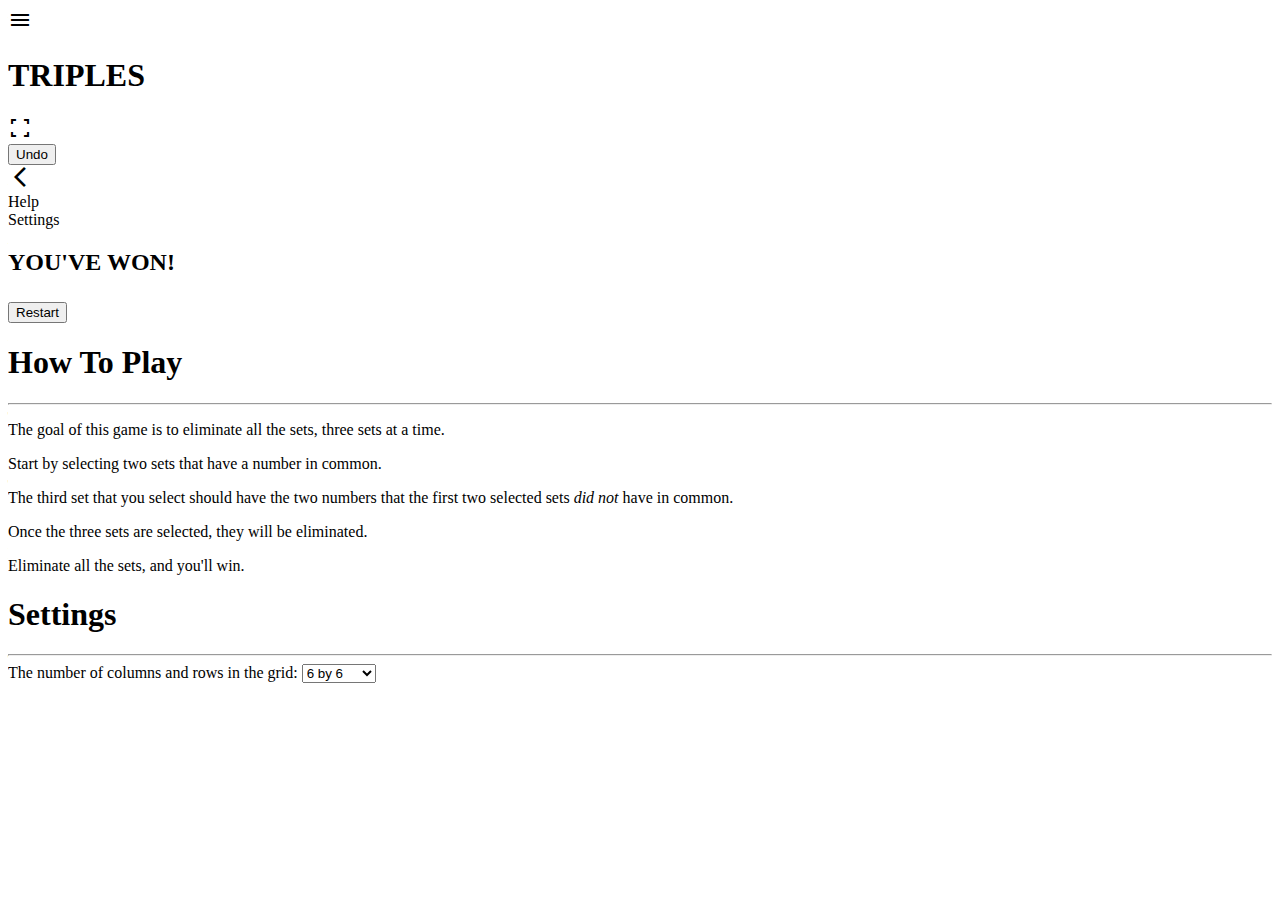
==== steiner-triples/index.html @ f2f97696 "Create index.html" ====
<!DOCTYPE html>
<html>
    <head>
        <meta charset="utf-8">
        <meta name="viewport" content="width=device-width">
        <title>Steiner Triple Systems Game</title>
        <link rel="stylesheet" href="https://fonts.googleapis.com/css2?family=Material+Symbols+Outlined:opsz,wght,FILL,GRAD@20..48,100..700,0..1,-50..200" />
        <link rel="preconnect" href="https://fonts.googleapis.com">
        <link rel="preconnect" href="https://fonts.gstatic.com" crossorigin>
        <link href="https://fonts.googleapis.com/css2?family=Roboto:wght@500&display=swap" rel="stylesheet">
        <link href="style.css" rel="stylesheet" type="text/css" />
        <link rel="icon" type="image/png" sizes="16x16" href="[data-uri]">
    </head>
    <body>
        <div id="title-bar">
            <span class="material-symbols-outlined" id="menu-button" title="Menu">menu</span>
            <h1 id="title">TRIPLES</h1>
            <span class="material-symbols-outlined" id="fullscreen-button" title="Fullscreen">fullscreen</span>
        </div>
        
        <div id="grid-container"><button id="undo-button">Undo</button></div>

        <div id="overlay"></div>

        <div id="menu">
            <span class="material-symbols-outlined" id="close-menu-button">arrow_back_ios_new</span>
            <div id="menu-option-wraper">
                <div class="menu-option" id="help-button">Help</div>
                <div class="menu-option" id="settings-button">Settings</div>
            </div>
        </div>

        <div class="popup" id="win-popup">
            <h2>YOU'VE WON!</h2>
            <h2><button class="restart-button">Restart</button></h2>
        </div>

        <div class="popup" id="help-popup">
            <h1>How To Play</h1><hr>
            <p>The goal of this game is to eliminate all the sets, three sets at a time.</p>
            <p>Start by selecting two sets that have a number in common.</p>
            <p>The third set that you select should have the two numbers that the first two selected sets <em>did not</em> have in common.</p>
            <p>Once the three sets are selected, they will be eliminated.</p>
            <p>Eliminate all the sets, and you'll win.</p>
        </div>

        <div class="popup" id="settings-popup">
            <h1>Settings</h1><hr>
            <label>The number of columns and rows in the grid: </label>
            <select id="select-grid-size">
                <option value="6">6 by 6</option>
                <option value="8">8 by 8</option>
                <option value="12">12 by 12</option>
                <option value="14">14 by 14</option>
                <option value="18">18 by 18</option>
                <option value="20">20 by 20</option>
            </select>
        </div>
        
        <script src="script.js"></script>
    </body>
</html>
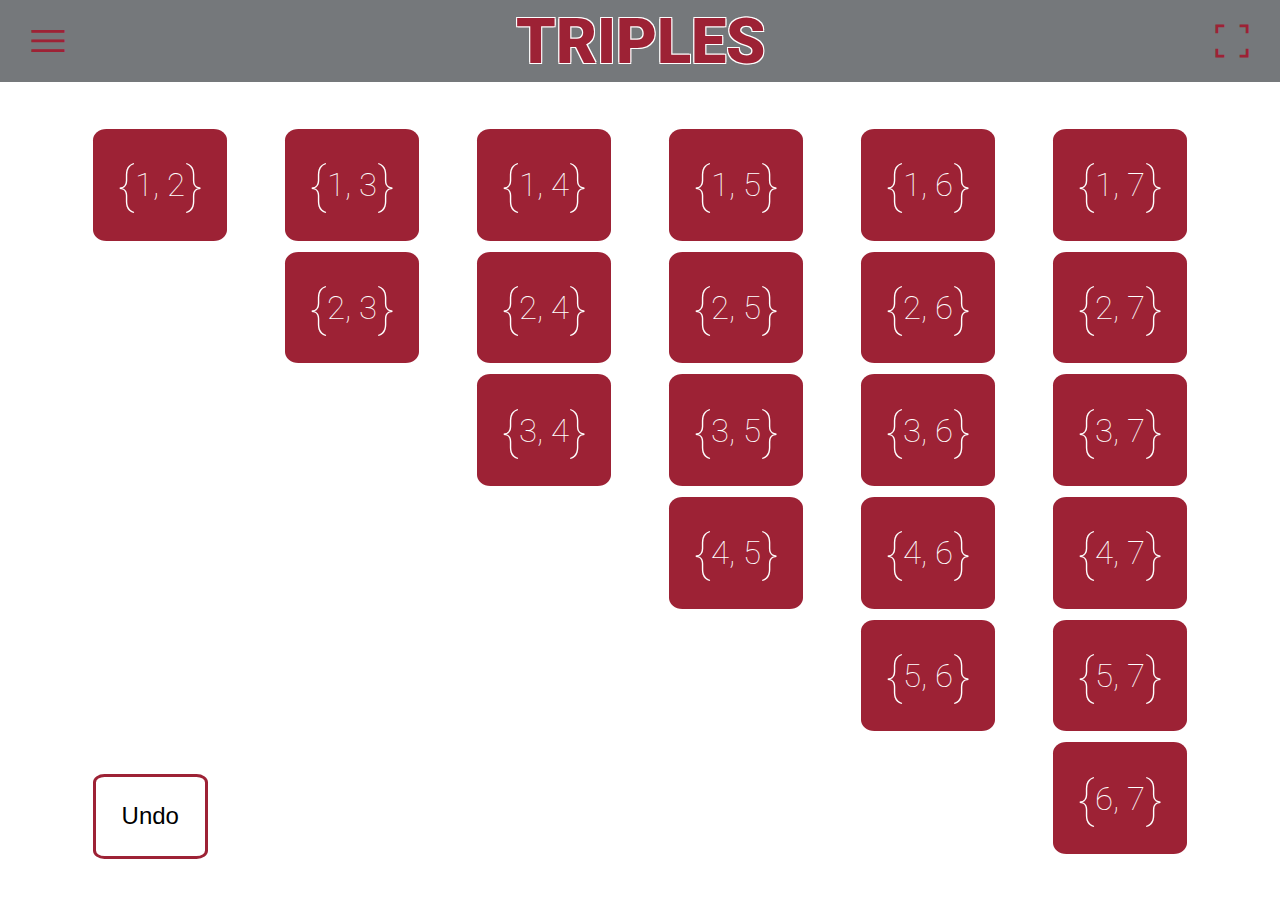
==== commit 9c1c4fed: "Updated title" ====
--- a/steiner-triples/index.html
+++ b/steiner-triples/index.html
@@ -3,13 +3,12 @@
     <head>
         <meta charset="utf-8">
         <meta name="viewport" content="width=device-width">
-        <title>Steiner Triple Systems Game</title>
+        <title>Steiner Triples</title>
         <link rel="stylesheet" href="https://fonts.googleapis.com/css2?family=Material+Symbols+Outlined:opsz,wght,FILL,GRAD@20..48,100..700,0..1,-50..200" />
         <link rel="preconnect" href="https://fonts.googleapis.com">
         <link rel="preconnect" href="https://fonts.gstatic.com" crossorigin>
         <link href="https://fonts.googleapis.com/css2?family=Roboto:wght@500&display=swap" rel="stylesheet">
         <link href="style.css" rel="stylesheet" type="text/css" />
-        <link rel="icon" type="image/png" sizes="16x16" href="[data-uri]">
     </head>
     <body>
         <div id="title-bar">
--- a/steiner-triples/style.css
+++ b/steiner-triples/style.css
@@ -0,0 +1,294 @@
+.material-symbols-outlined {
+    font-variation-settings:
+        'FILL' 0,
+        'wght' 400,
+        'GRAD' 0,
+        'opsz' 48;
+}
+
+:root {
+    --red: #9D2235;
+    --cornerstone: #75787B;
+}
+
+/* width */
+::-webkit-scrollbar {
+    width: 10px;
+}
+
+/* Track */
+::-webkit-scrollbar-track {
+    background: #f1f1f1;
+}
+
+/* Handle */
+::-webkit-scrollbar-thumb {
+    background: #888;
+    border-radius: 20px;
+}
+
+/* Handle on hover */
+::-webkit-scrollbar-thumb:hover {
+    background: #555;
+}
+
+body {
+    font-family: 'Roboto', sans-serif;
+    overflow: hidden;
+    margin: 0px;
+    -webkit-user-select: none;
+    -ms-user-select: none;
+    user-select: none;
+}
+
+#title-bar {
+    background-color: var(--cornerstone);
+    color: var(--red);
+    display: flex;
+    flex-direction: row;
+    justify-content: space-between;
+    align-items: center;
+}
+
+#title-bar > .material-symbols-outlined {
+    font-size: 70%;
+    margin-left: 1%;
+    margin-right: 1%;
+    margin-top: 0.5%;
+    margin-bottom: 0.5%;
+    cursor: pointer;
+    border-radius: 100%;
+    padding: 1%;
+    transition: background-color 0.2s;
+    color: var(--red);
+    text-decoration: none;
+}
+
+#title-bar > .material-symbols-outlined:hover {
+    background-color: rgba(0, 0, 0, 0.2);
+}
+
+#title {
+    text-align: center;
+    margin: 0px;
+    text-shadow:
+        -1px -1px 0 white,  
+        1px -1px 0 white,
+        -1px 1px 0 white,
+        1px 1px 0 white;
+    font-weight: 900;
+    font-size: inherit;
+}
+
+#grid-container {
+    display: inline-grid;
+    width: 90%;
+    margin-left: 5%;
+    margin-right: 5%;
+    justify-content: space-around;
+    align-content: space-around;
+}
+
+.grid-item > input {
+    display: none;
+}
+
+.grid-item > label {
+    color: white;
+    display: inline-block;
+    text-align: center;
+    width: 100%;
+    height: 100%;
+    border-radius: 10%;
+    background-color: var(--red);
+    display: flex;
+    align-items: center;
+    justify-content: center;
+    font-weight: 100;
+    transition: color 0.5s, box-shadow 0.5s, opacity 0.5s;
+    cursor: pointer;
+    white-space: nowrap;
+    overflow: hidden;
+    text-overflow: ellipsis;
+}
+
+.grid-item > label:hover {
+    opacity: 0.8;
+}
+
+.brace {
+    font-size: 1.5em;
+    margin: 1px;
+}
+
+.grid-item > input:checked ~ label {
+    background: linear-gradient(45deg, gold, white);
+    color: black !important;
+    box-shadow: 0px 0px 10px gold;
+}
+
+.grid-item > input:checked ~ label:hover {
+    opacity: 0.8;
+    box-shadow: none;
+}
+
+@keyframes disable {
+    0% {
+        background: linear-gradient(45deg, gold, white);
+        color: black;
+        box-shadow: 0px 0px 10px gold;
+    }
+
+    100% {
+        background-color: var(--cornerstone);
+        color: black;
+        opacity: 0.8;
+    }
+}
+
+@keyframes enable {
+    0% {
+        background-color: var(--cornerstone);
+        color: black;
+        opacity: 0.8;
+    }
+
+    100% {
+        background-color: var(--red);
+        color: white;
+        opacity: 1;
+    }
+}
+
+#undo-button {
+    background-color: white;
+    border-radius: 10%;
+    font-size: 150%;
+    border: 3px solid var(--red);
+    cursor: pointer;
+    transition: background-color 0.5s;
+    position: absolute;
+    padding: 2%;
+}
+
+#undo-button:hover {
+    background-color: rgba(0, 0, 0, 0.2);
+}
+
+#overlay {
+    position: fixed;
+    top: 0px;
+    left: 0px;
+    width: 100%;
+    height: 100%;
+    background-color: rgba(0, 0, 0, 0.7);
+    display: none;
+}
+
+#menu {
+    position: fixed;
+    background-color: var(--cornerstone);
+    width: 250px;
+    height: 100%;
+    box-shadow: 0px 0px 10px black;
+    display: none;
+    top: 0px;
+    left: 0px;
+    color: white;
+}
+
+#menu > .material-symbols-outlined {
+    float: right;
+    border-radius: 100%;
+    cursor: pointer;
+    margin: 10px;
+    padding: 10px;
+}
+
+#menu > .material-symbols-outlined:hover {
+    background-color: rgba(0, 0, 0, 0.2);
+}
+
+#menu-option-wraper {
+    padding: 20px;
+}
+
+.menu-option {
+    cursor: pointer;
+}
+
+.menu-option:hover {
+    text-decoration: underline;
+}
+
+.popup {
+    position: fixed;
+    display: none;
+    top: 5%;
+    left: 5%;
+    width: 90%;
+    height: 90%;
+    overflow-y: auto;
+    background-color: white;
+    border: 5px solid var(--red);
+    border-radius: 10px;
+}
+
+.popup > * {
+    margin: 20px;
+}
+
+.close-button {
+    position: absolute;
+    padding: 0.5%;
+    top: 0px;
+    right: 0px;
+    font-size: 26px;
+    cursor: pointer;
+}
+
+.close-button:hover {
+    background-color: rgba(0, 0, 0, 0.2);
+    border-radius: 100%;
+}
+
+#win-popup > h2 {
+    text-align: center;
+}
+
+.restart-button {
+    background-color: var(--red);
+    color: white;
+    border-radius: 10px;
+    border: none;
+    padding: 10px;
+    cursor: pointer;
+    font-weight: 600;
+    font-size: 80%;
+    transition: opacity 0.2s;
+}
+
+.restart-button:hover {
+    opacity: 0.8;
+}
+
+#help-popup > h1 {
+    text-align: center;
+}
+
+#settings-popup > h1 {
+    text-align: center;
+}
+
+#settings-popup > label {
+    margin-right: 0px;
+}
+
+#select-grid-size {
+    padding: 0.3em;
+    border-radius: 10%;
+    border: 1px solid var(--red);
+    font-size: 1em;
+    margin: 5px;
+    cursor: pointer;
+}
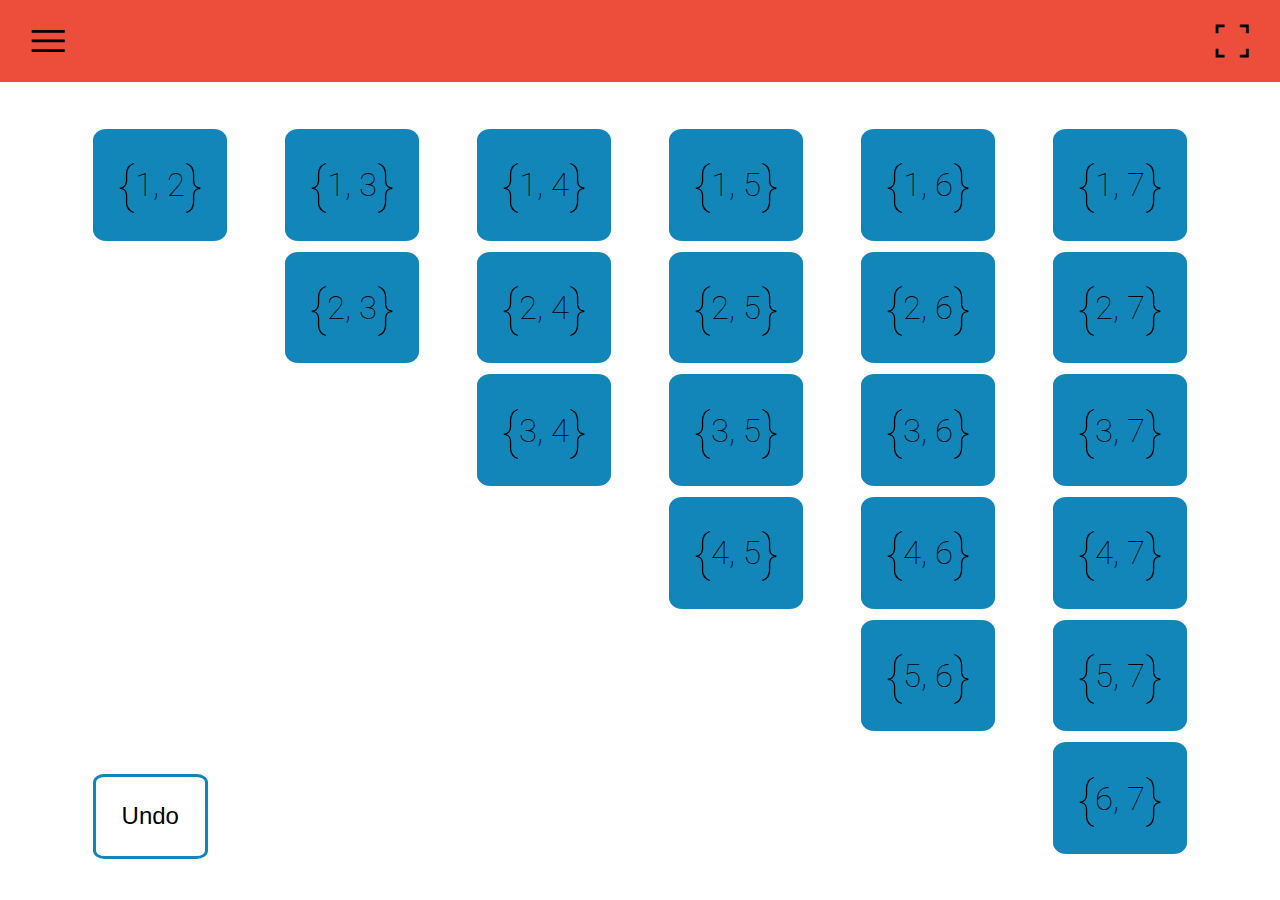
==== commit 53ae511f: "Changed colors" ====
--- a/steiner-triples/index.html
+++ b/steiner-triples/index.html
@@ -13,7 +13,7 @@
     <body>
         <div id="title-bar">
             <span class="material-symbols-outlined" id="menu-button" title="Menu">menu</span>
-            <h1 id="title">TRIPLES</h1>
+            <h1 id="title"></h1>
             <span class="material-symbols-outlined" id="fullscreen-button" title="Fullscreen">fullscreen</span>
         </div>
         
--- a/steiner-triples/style.css
+++ b/steiner-triples/style.css
@@ -1,14 +1,18 @@
+/* Block Desigin Puzzles theme colors */
+:root {
+    --blue: #1286B8;
+    --turquoise: #356D85;
+    --green: #00EBB0;
+    --red: #B8122E;
+    --orange: #ED4D3B;
+}
+
 .material-symbols-outlined {
     font-variation-settings:
         'FILL' 0,
         'wght' 400,
         'GRAD' 0,
         'opsz' 48;
-}
-
-:root {
-    --red: #9D2235;
-    --cornerstone: #75787B;
 }
 
 /* width */
@@ -42,8 +46,7 @@
 }
 
 #title-bar {
-    background-color: var(--cornerstone);
-    color: var(--red);
+    background-color: var(--orange);
     display: flex;
     flex-direction: row;
     justify-content: space-between;
@@ -60,7 +63,6 @@
     border-radius: 100%;
     padding: 1%;
     transition: background-color 0.2s;
-    color: var(--red);
     text-decoration: none;
 }
 
@@ -94,13 +96,12 @@
 }
 
 .grid-item > label {
-    color: white;
     display: inline-block;
     text-align: center;
     width: 100%;
     height: 100%;
     border-radius: 10%;
-    background-color: var(--red);
+    background-color: var(--blue);
     display: flex;
     align-items: center;
     justify-content: center;
@@ -122,9 +123,9 @@
 }
 
 .grid-item > input:checked ~ label {
-    background: linear-gradient(45deg, gold, white);
+    background: linear-gradient(45deg, var(--green), white);
     color: black !important;
-    box-shadow: 0px 0px 10px gold;
+    box-shadow: 0px 0px 10px var(--green);
 }
 
 .grid-item > input:checked ~ label:hover {
@@ -134,13 +135,13 @@
 
 @keyframes disable {
     0% {
-        background: linear-gradient(45deg, gold, white);
+        background: linear-gradient(45deg, var(--green), white);
         color: black;
-        box-shadow: 0px 0px 10px gold;
+        box-shadow: 0px 0px 10px var(--green);
     }
 
     100% {
-        background-color: var(--cornerstone);
+        background-color: var(--turquoise);
         color: black;
         opacity: 0.8;
     }
@@ -148,14 +149,13 @@
 
 @keyframes enable {
     0% {
-        background-color: var(--cornerstone);
+        background-color: var(--turquoise);
         color: black;
         opacity: 0.8;
     }
 
     100% {
-        background-color: var(--red);
-        color: white;
+        background-color: var(--blue);
         opacity: 1;
     }
 }
@@ -164,7 +164,7 @@
     background-color: white;
     border-radius: 10%;
     font-size: 150%;
-    border: 3px solid var(--red);
+    border: 3px solid var(--blue);
     cursor: pointer;
     transition: background-color 0.5s;
     position: absolute;
@@ -187,7 +187,7 @@
 
 #menu {
     position: fixed;
-    background-color: var(--cornerstone);
+    background-color: var(--turquoise);
     width: 250px;
     height: 100%;
     box-shadow: 0px 0px 10px black;
@@ -230,7 +230,7 @@
     height: 90%;
     overflow-y: auto;
     background-color: white;
-    border: 5px solid var(--red);
+    border: 5px solid var(--blue);
     border-radius: 10px;
 }
 
@@ -257,8 +257,7 @@
 }
 
 .restart-button {
-    background-color: var(--red);
-    color: white;
+    background-color: var(--blue);
     border-radius: 10px;
     border: none;
     padding: 10px;
@@ -287,7 +286,7 @@
 #select-grid-size {
     padding: 0.3em;
     border-radius: 10%;
-    border: 1px solid var(--red);
+    border: 1px solid var(--blue);
     font-size: 1em;
     margin: 5px;
     cursor: pointer;
